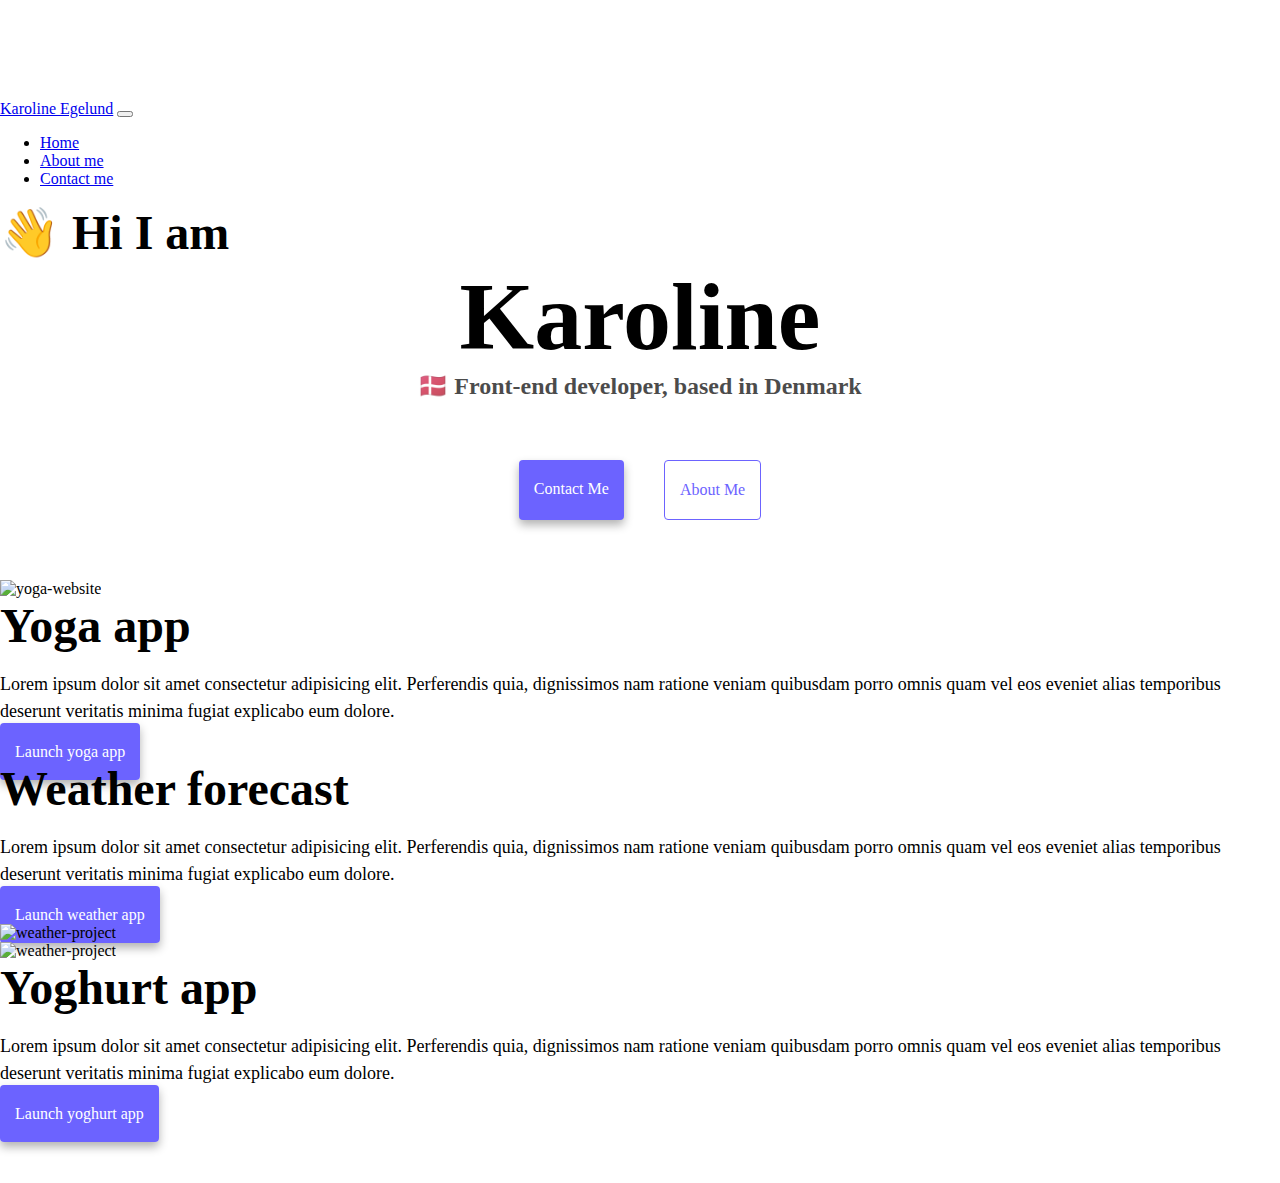
==== index.html @ 5d048329 "Created files" ====
<!DOCTYPE html>
<html lang="en">
  <head>
    <meta charset="UTF-8" />
    <meta http-equiv="X-UA-Compatible" content="IE=edge" />
    <meta name="viewport" content="width=device-width, initial-scale=1.0" />
    <title>Karoline Egelund</title>
    <link
      href="https://cdn.jsdelivr.net/npm/bootstrap@5.1.3/dist/css/bootstrap.min.css"
      rel="stylesheet"
      integrity="sha384-1BmE4kWBq78iYhFldvKuhfTAU6auU8tT94WrHftjDbrCEXSU1oBoqyl2QvZ6jIW3"
      crossorigin="anonymous"
    />
    <script
      src="https://cdn.jsdelivr.net/npm/bootstrap@5.1.3/dist/js/bootstrap.bundle.min.js"
      integrity="sha384-ka7Sk0Gln4gmtz2MlQnikT1wXgYsOg+OMhuP+IlRH9sENBO0LRn5q+8nbTov4+1p"
      crossorigin="anonymous"
    ></script>
    <link rel="stylesheet" href="styles.css" />
  </head>
  <body>
    <div class="container">
    <nav class="navbar navbar-expand-lg navbar-light bg-light fixed-top">
      <div class="container-fluid">
        <a class="navbar-brand ms-5" href="index.html">Karoline Egelund</a>
        <button
          class="navbar-toggler"
          type="button"
          data-bs-toggle="collapse"
          data-bs-target="#navbarNav"
          aria-controls="navbarNav"
          aria-expanded="false"
          aria-label="Toggle navigation"
        >
          <span class="navbar-toggler-icon"></span>
        </button>
        <div class="collapse navbar-collapse" id="navbarNav">
          <ul class="navbar-nav">
            <li class="nav-item">
              <a
                class="nav-link active"
                href="index.html"
                >Home</a
              >
            </li>
            <li class="nav-item">
              <a
                class="nav-link"
                href="about.html""
                >About me</a
              >
            </li>
            <li class="nav-item">
              <a
                class="nav-link"
                href="about.html#contact"
                >Contact me</a
              >
            </li>
          </ul>
        </div>
      </div>
    </nav>
    </div>
    <h2 class="text-center">👋 Hi I am</h2>
    <h1>Karoline</h1>
    <h3>🇩🇰 Front-end developer, based in Denmark</h3>

    <div class="navigation-links">
      <a href="about.html#contact" class="contact-link">Contact me</a>
      <a href="about.html" class="about-link">About me</a>
    </div>
    <div class="container">
    <div class="row">
      <div class="col-md-6">
        <img
          src="images/yoga.png"
          alt="yoga-website"
          class="img-fluid rounded"
        />
      </div>
          <div class="col-md-6">
            <h2 class="mb-3">Yoga app</h2>
            <p>
              Lorem ipsum dolor sit amet consectetur adipisicing elit. Perferendis
              quia, dignissimos nam ratione veniam quibusdam porro omnis quam vel
              eos eveniet alias temporibus deserunt veritatis minima fugiat
              explicabo eum dolore.
            </p>
            <div class="mt-5">
                <a href="#" class="primary-link">Launch yoga app</a>
              </div>
          </div>
      <div class="row mt-5">
      <div class="col-md-6">
        <h2 class="mb-3">Weather forecast</h2>
        <p>
          Lorem ipsum dolor sit amet consectetur adipisicing elit. Perferendis
          quia, dignissimos nam ratione veniam quibusdam porro omnis quam vel
          eos eveniet alias temporibus deserunt veritatis minima fugiat
          explicabo eum dolore.
        </p>
        <div class="mt-5">
            <a href="#" class="primary-link">Launch weather app</a>
          </div>
      </div>
      <div class="col-md-6">
          <img
            src="images/weather.png"
            alt="weather-project"
            class="img-fluid rounded"
          />
      </div>
    </div>
      <div class="row mt-5">
        <div class="col-md-6">
            <img
              src="images/yogurt.png"
              alt="weather-project"
              class="img-fluid rounded"
            />
        </div>
      <div class="col-md-6">
        <h2 class="mb-3">Yoghurt app</h2>
        <p>
          Lorem ipsum dolor sit amet consectetur adipisicing elit. Perferendis
          quia, dignissimos nam ratione veniam quibusdam porro omnis quam vel
          eos eveniet alias temporibus deserunt veritatis minima fugiat
          explicabo eum dolore.
        </p>
        <div class="mt-5">
          <a href="#" class="primary-link">Launch yoghurt app</a>
        </div>
      </div>
    </div>
    </div>
  </body>
</html>
---- styles.css ----
:root {
  --primary-color: #6c63ff;
  --secondary-color: #f5f2fe;
  --box-shadow: 0 5px 10px rgba(0, 0, 0, 0.3);
}

body {
  margin: 60px auto;
  margin-top: 100px;
}

h1,
h2,
h3 {
  text-align: center;
  margin: 0;
}

h1 {
  font-size: 96px;
}

h2 {
  font-size: 48px;
  text-align: left;
}

h3 {
  font-size: 24px;
  opacity: 0.7;
}

p {
  border-radius: 4px;
  font-size: 18px;
  line-height: 1.5;
  text-align: left;
}

.navigation-links {
  display: flex;
  margin-top: 40px;
  margin-bottom: 40px;
  justify-content: center;
}

.navigation-links a {
  margin: 20px;
  border-radius: 4px;
  padding: 20px 15px;
  text-decoration: none;
  text-transform: capitalize;
}

.contact-link {
  background: var(--primary-color);
  box-shadow: var(--box-shadow);
  color: white;
}

.about-link {
  color: var(--primary-color);
  border: 1px solid var(--primary-color);
}

.homepage-link {
  color: var(--primary-color);
  text-align: center;
  display: block;
}

.primary-link {
  text-align: center;
  text-decoration: none;
  color: white;
  background-color: var(--primary-color);
  padding: 20px 15px;
  border-radius: 4px;
  box-shadow: var(--box-shadow);
}

.about-paragraphs {
  display: flex;
  margin: 30px 0;
}

.about-paragraphs p {
  margin: 10px;
}

.email-link {
  display: flex;
  justify-content: center;
  color: var(--primary-color);
  font-size: 28px;
  text-decoration: none;
}

.email-link:hover {
  text-decoration: underline;
}
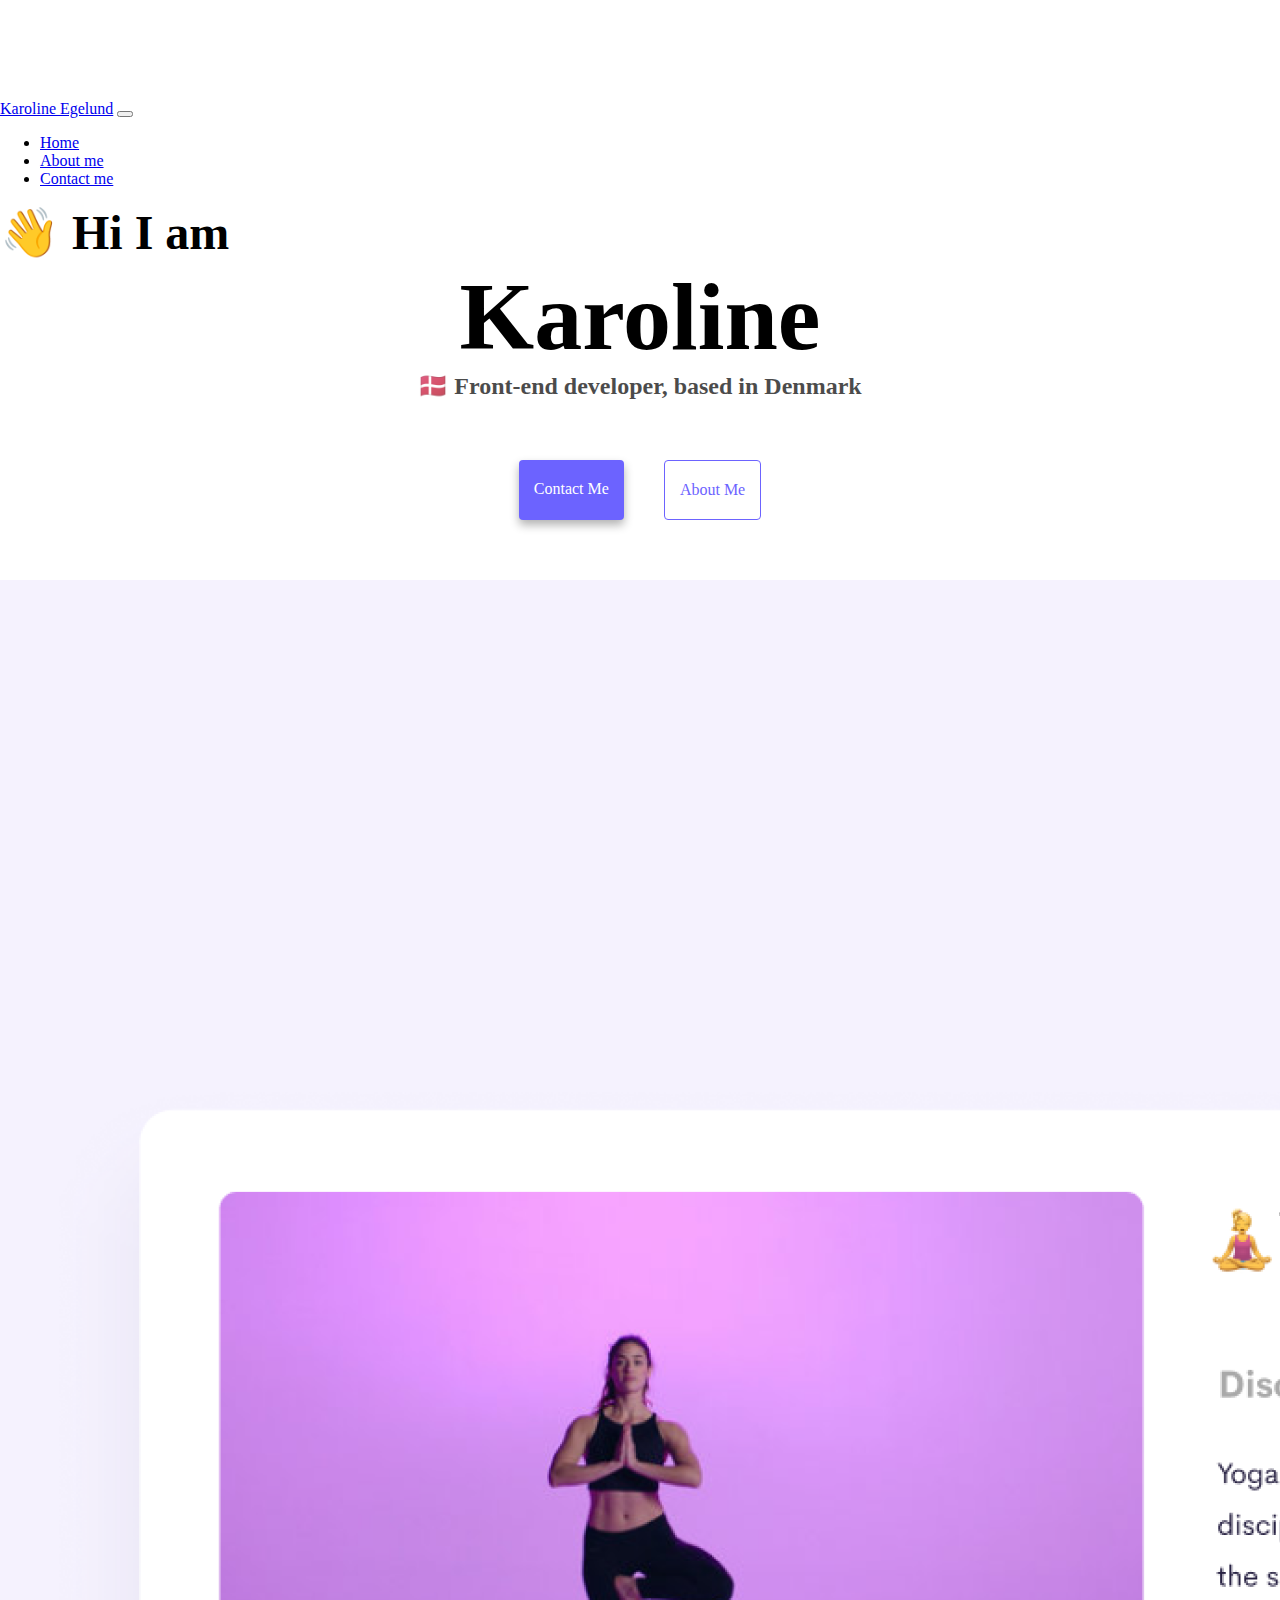
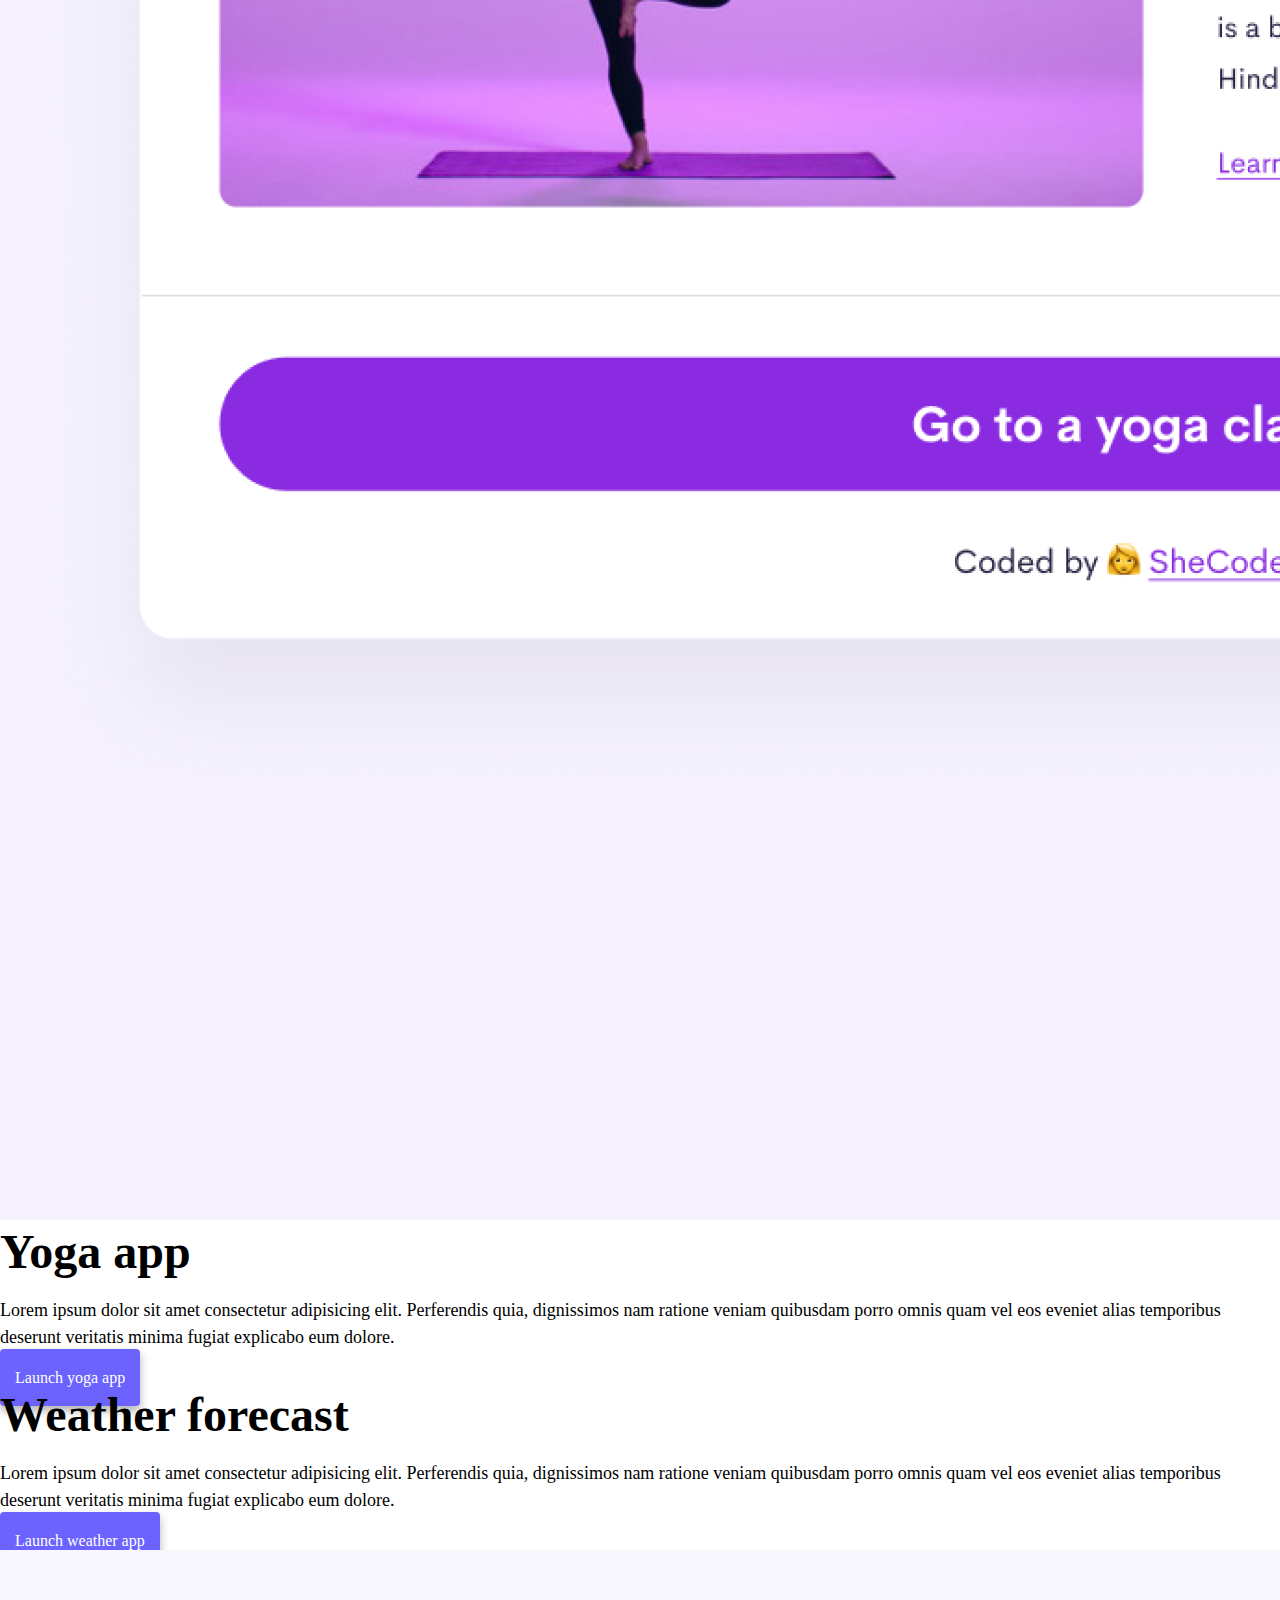
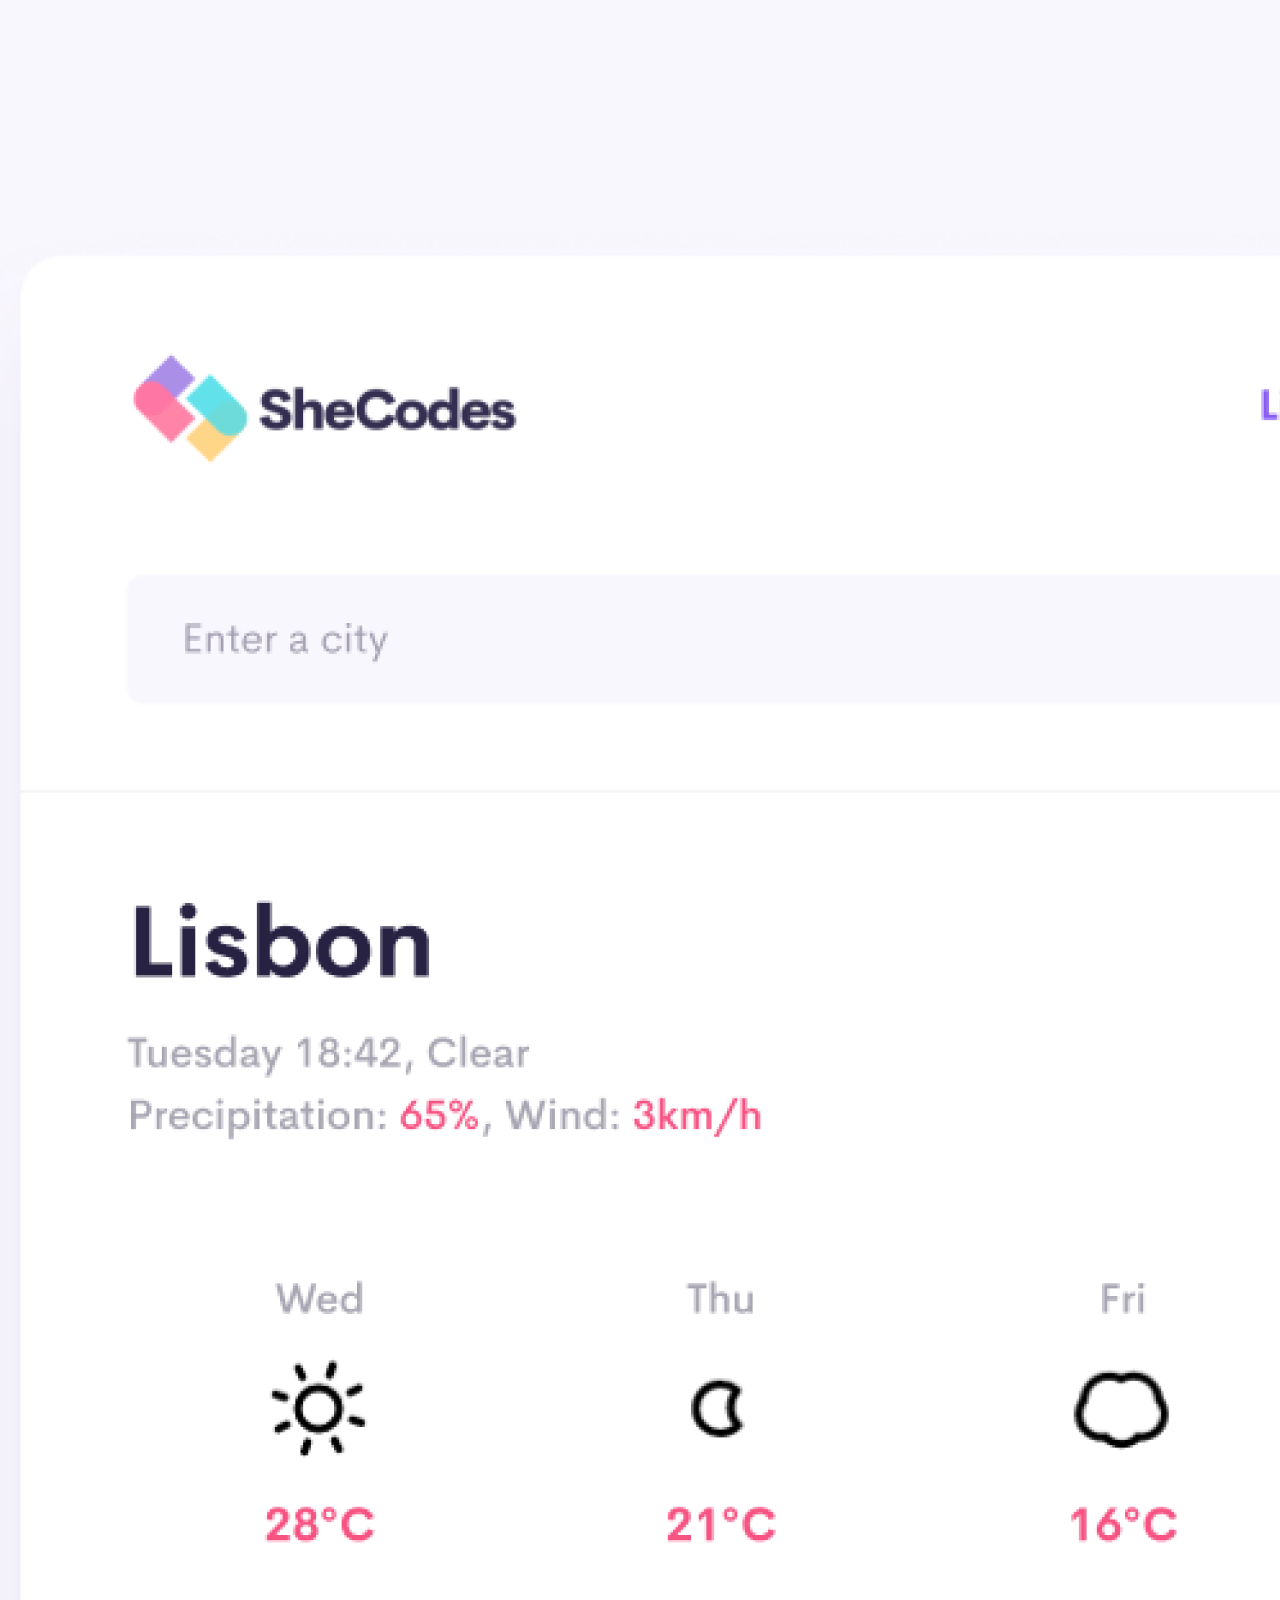
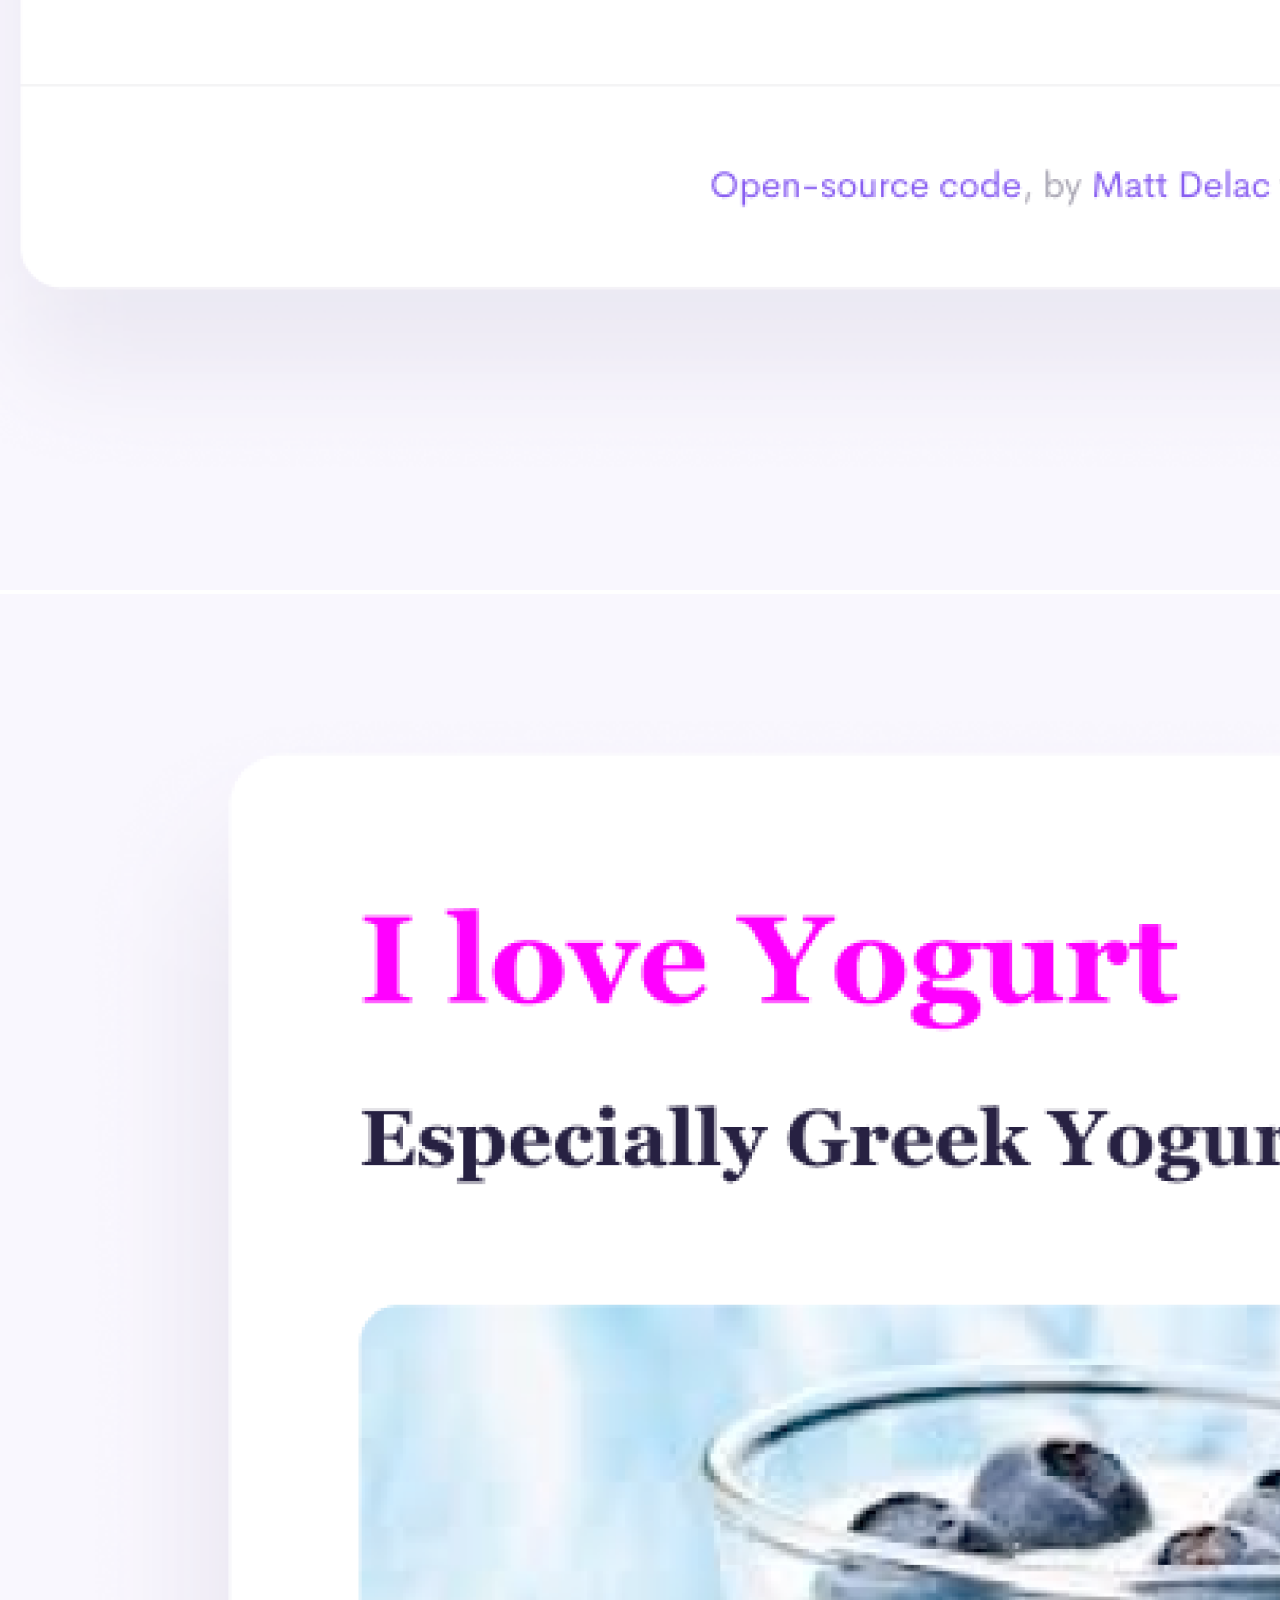
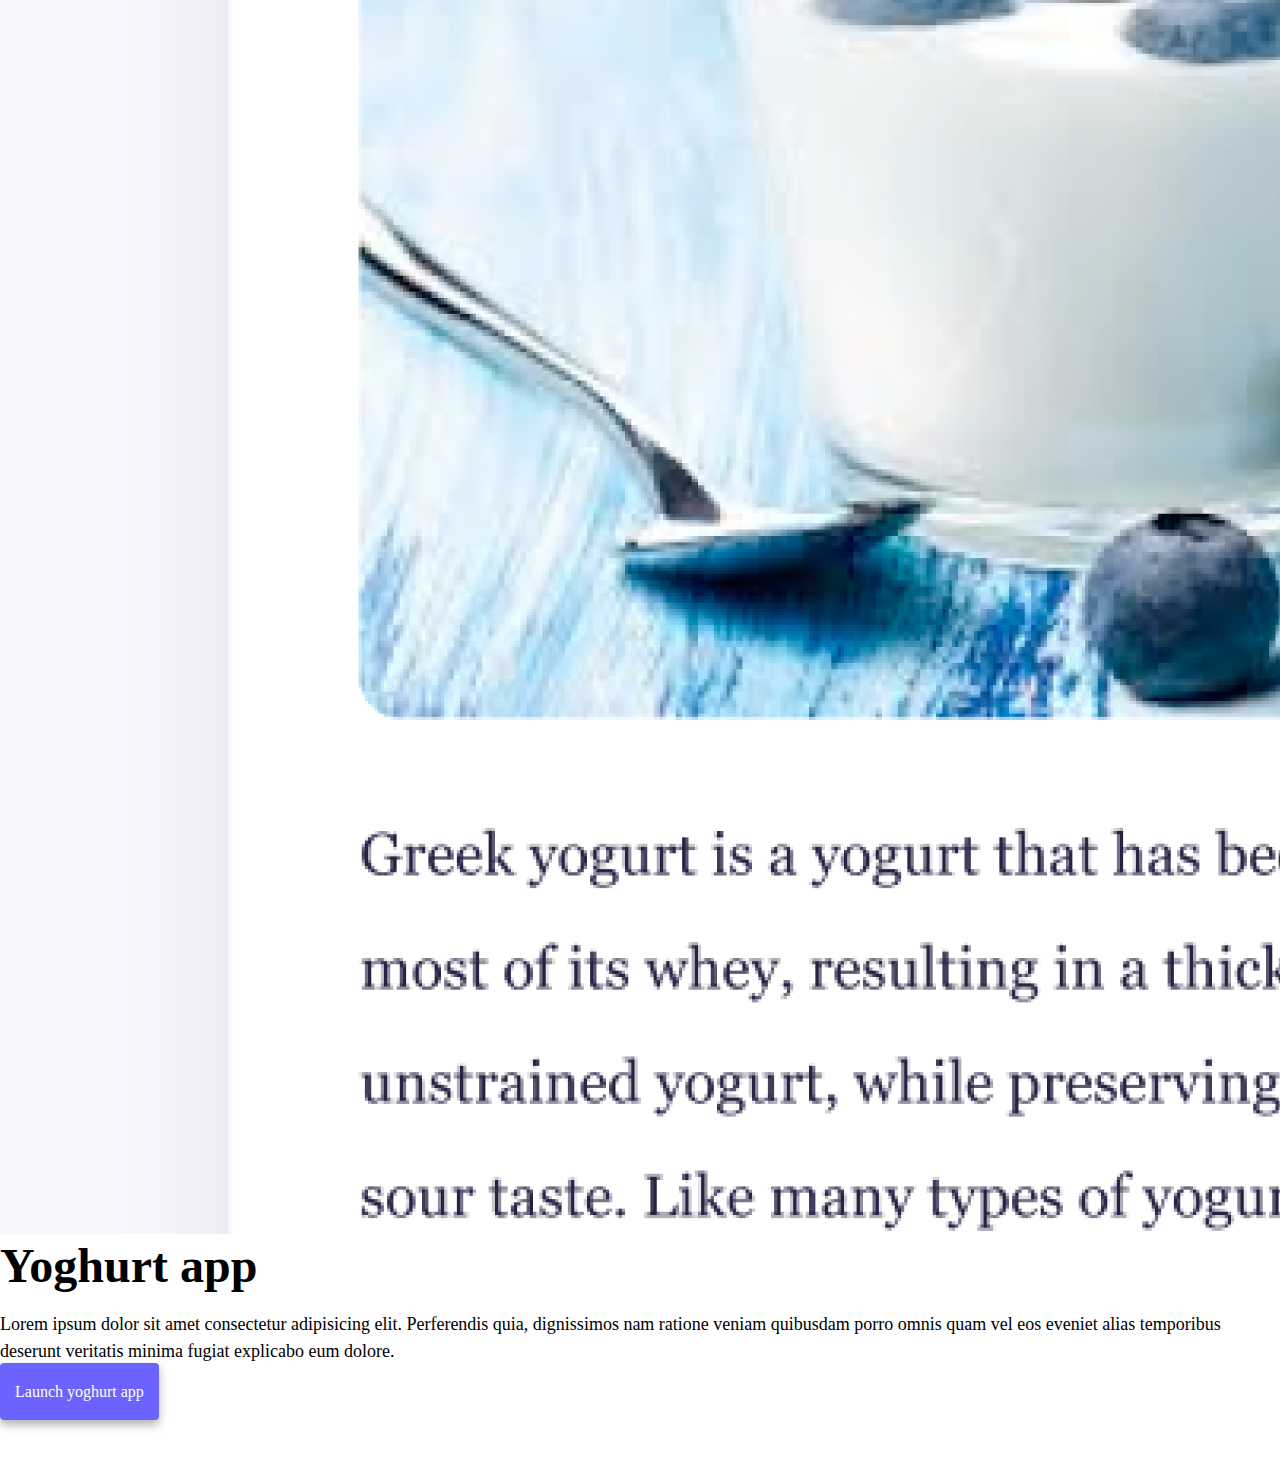
==== commit ae6fbe14: "SEO and responsive" ====
--- a/index.html
+++ b/index.html
@@ -3,8 +3,10 @@
   <head>
     <meta charset="UTF-8" />
     <meta http-equiv="X-UA-Compatible" content="IE=edge" />
-    <meta name="viewport" content="width=device-width, initial-scale=1.0" />
-    <title>Karoline Egelund</title>
+    <meta name="viewport" content="width=device-width, initial-scale=1.0" 
+    <meta name="description" content="Homepage of front-end developer Karoline Egelund"
+    />
+    <title>Front-end developer | Karoline Egelund</title>
     <link
       href="https://cdn.jsdelivr.net/npm/bootstrap@5.1.3/dist/css/bootstrap.min.css"
       rel="stylesheet"
@@ -40,6 +42,7 @@
               <a
                 class="nav-link active"
                 href="index.html"
+                title="link to homepage"
                 >Home</a
               >
             </li>
@@ -47,6 +50,7 @@
               <a
                 class="nav-link"
                 href="about.html""
+                title="information about Karoline Egelund"
                 >About me</a
               >
             </li>
@@ -54,6 +58,7 @@
               <a
                 class="nav-link"
                 href="about.html#contact"
+                title="contact information"
                 >Contact me</a
               >
             </li>
@@ -62,21 +67,22 @@
       </div>
     </nav>
     </div>
-    <h2 class="text-center">👋 Hi I am</h2>
-    <h1>Karoline</h1>
+    <div class="introduction">
+      <h2 class="text-center">👋 Hi I am</h2>
+      <h1>Karoline</h1>
+    </div>
     <h3>🇩🇰 Front-end developer, based in Denmark</h3>
-
     <div class="navigation-links">
-      <a href="about.html#contact" class="contact-link">Contact me</a>
-      <a href="about.html" class="about-link">About me</a>
+      <a href="about.html#contact" class="contact-link" title="contact information">Contact me</a>
+      <a href="about.html" class="about-link" title="information about Karoline">About me</a>
     </div>
-    <div class="container">
+    <div class="container my-work">
     <div class="row">
       <div class="col-md-6">
         <img
           src="images/yoga.png"
           alt="yoga-website"
-          class="img-fluid rounded"
+          class="img-fluid rounded d-none d-md-block"
         />
       </div>
           <div class="col-md-6">
@@ -108,7 +114,7 @@
           <img
             src="images/weather.png"
             alt="weather-project"
-            class="img-fluid rounded"
+            class="img-fluid rounded d-none d-md-block"
           />
       </div>
     </div>
@@ -117,7 +123,7 @@
             <img
               src="images/yogurt.png"
               alt="weather-project"
-              class="img-fluid rounded"
+              class="img-fluid rounded d-none d-md-block"
             />
         </div>
       <div class="col-md-6">
--- a/styles.css
+++ b/styles.css
@@ -2,6 +2,26 @@
   --primary-color: #6c63ff;
   --secondary-color: #f5f2fe;
   --box-shadow: 0 5px 10px rgba(0, 0, 0, 0.3);
+}
+
+@media (max-width: 576px) {
+  .my-work h2 {
+    text-align: center;
+    font-size: 30px;
+  }
+  .my-work p {
+    text-align: center;
+    font-size: 16px;
+  }
+  .my-work {
+    text-align: center;
+  }
+  .introduction h1 {
+    font-size: 50px;
+  }
+  .introduction h2 {
+    font-size: 30px;
+  }
 }
 
 body {
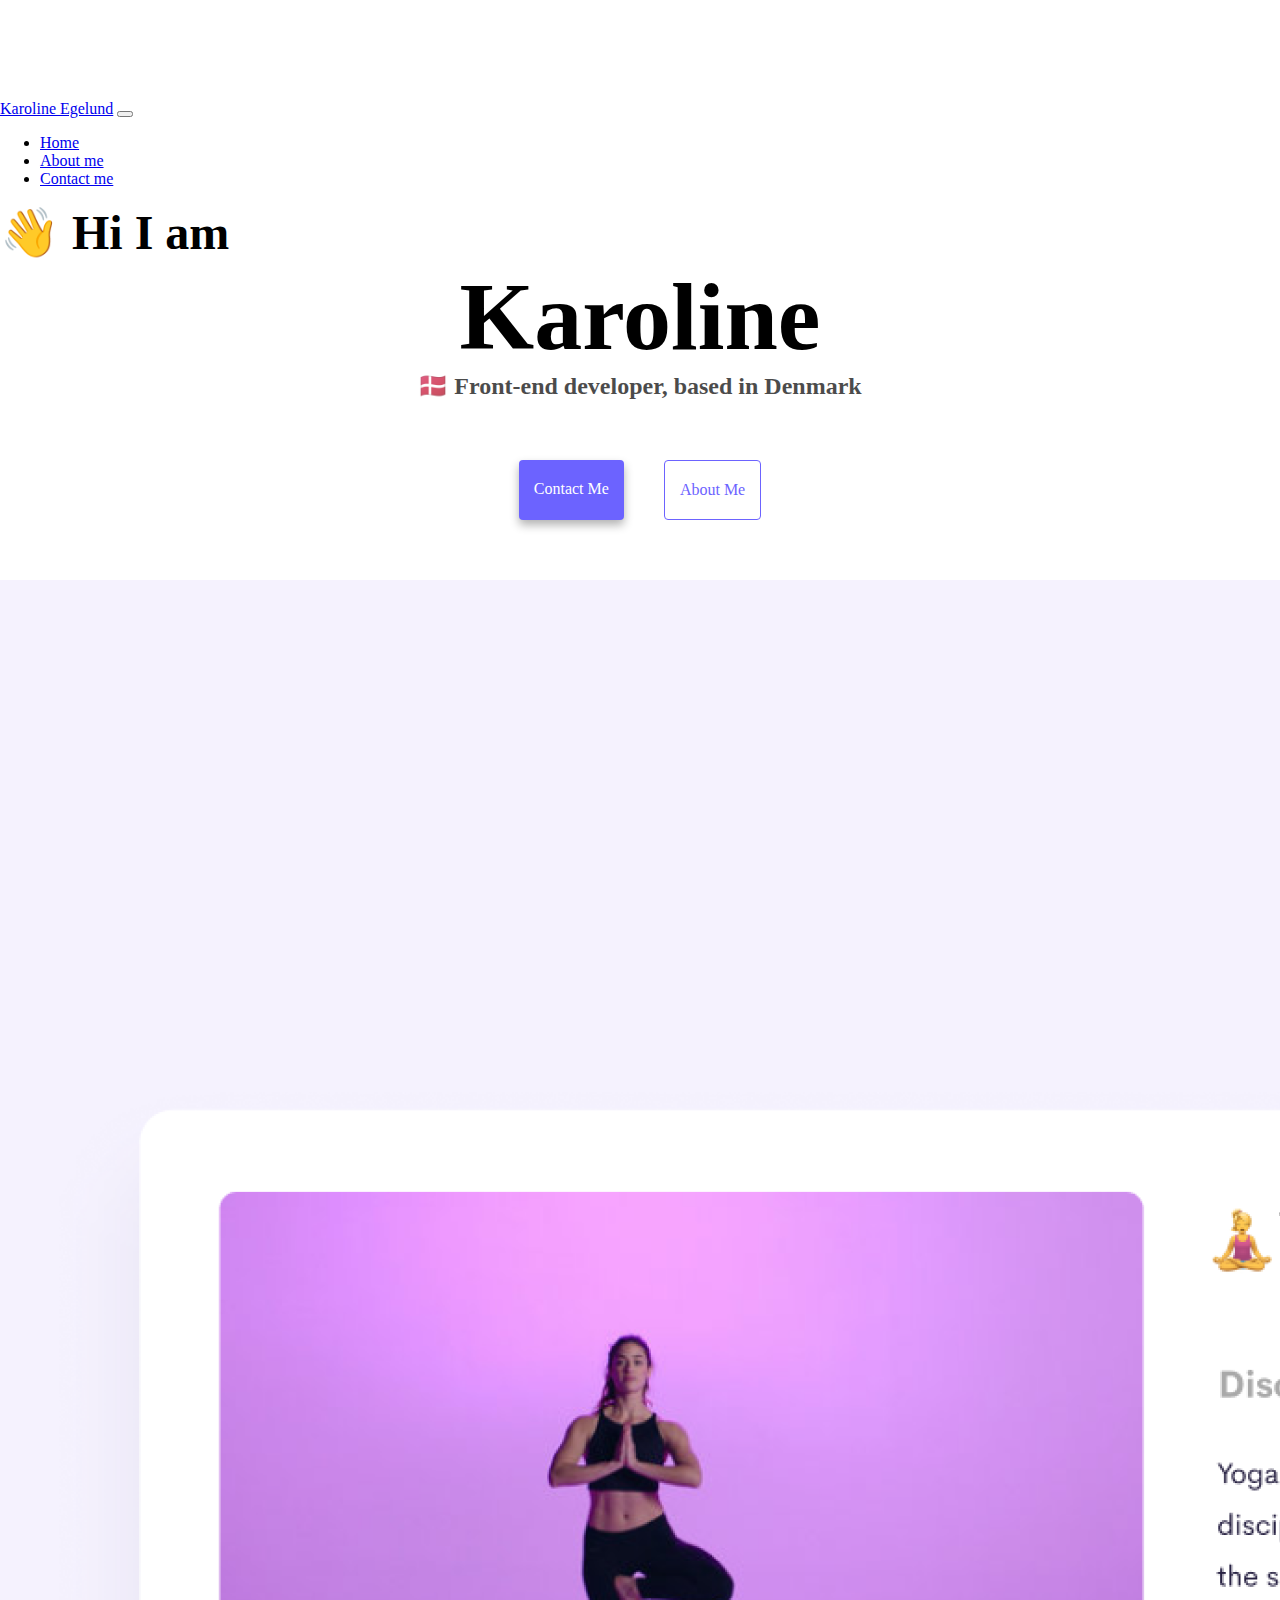
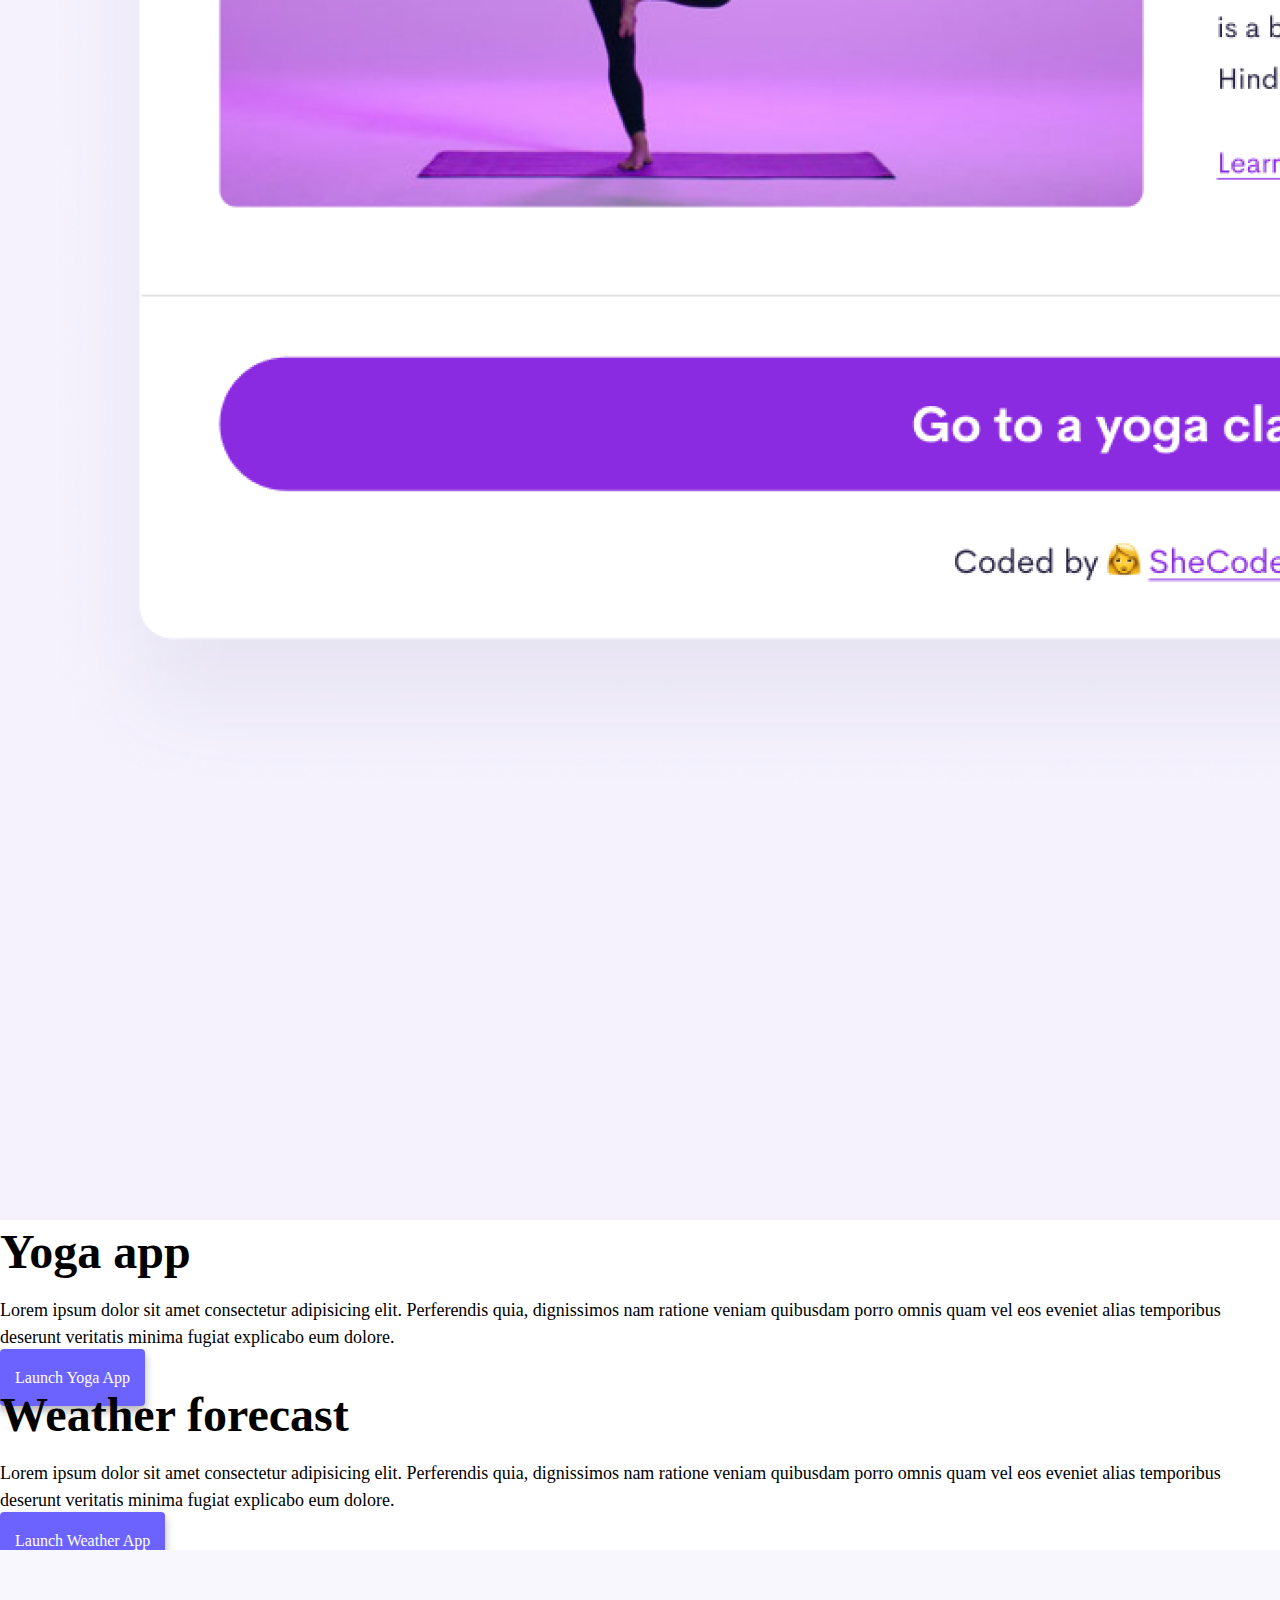
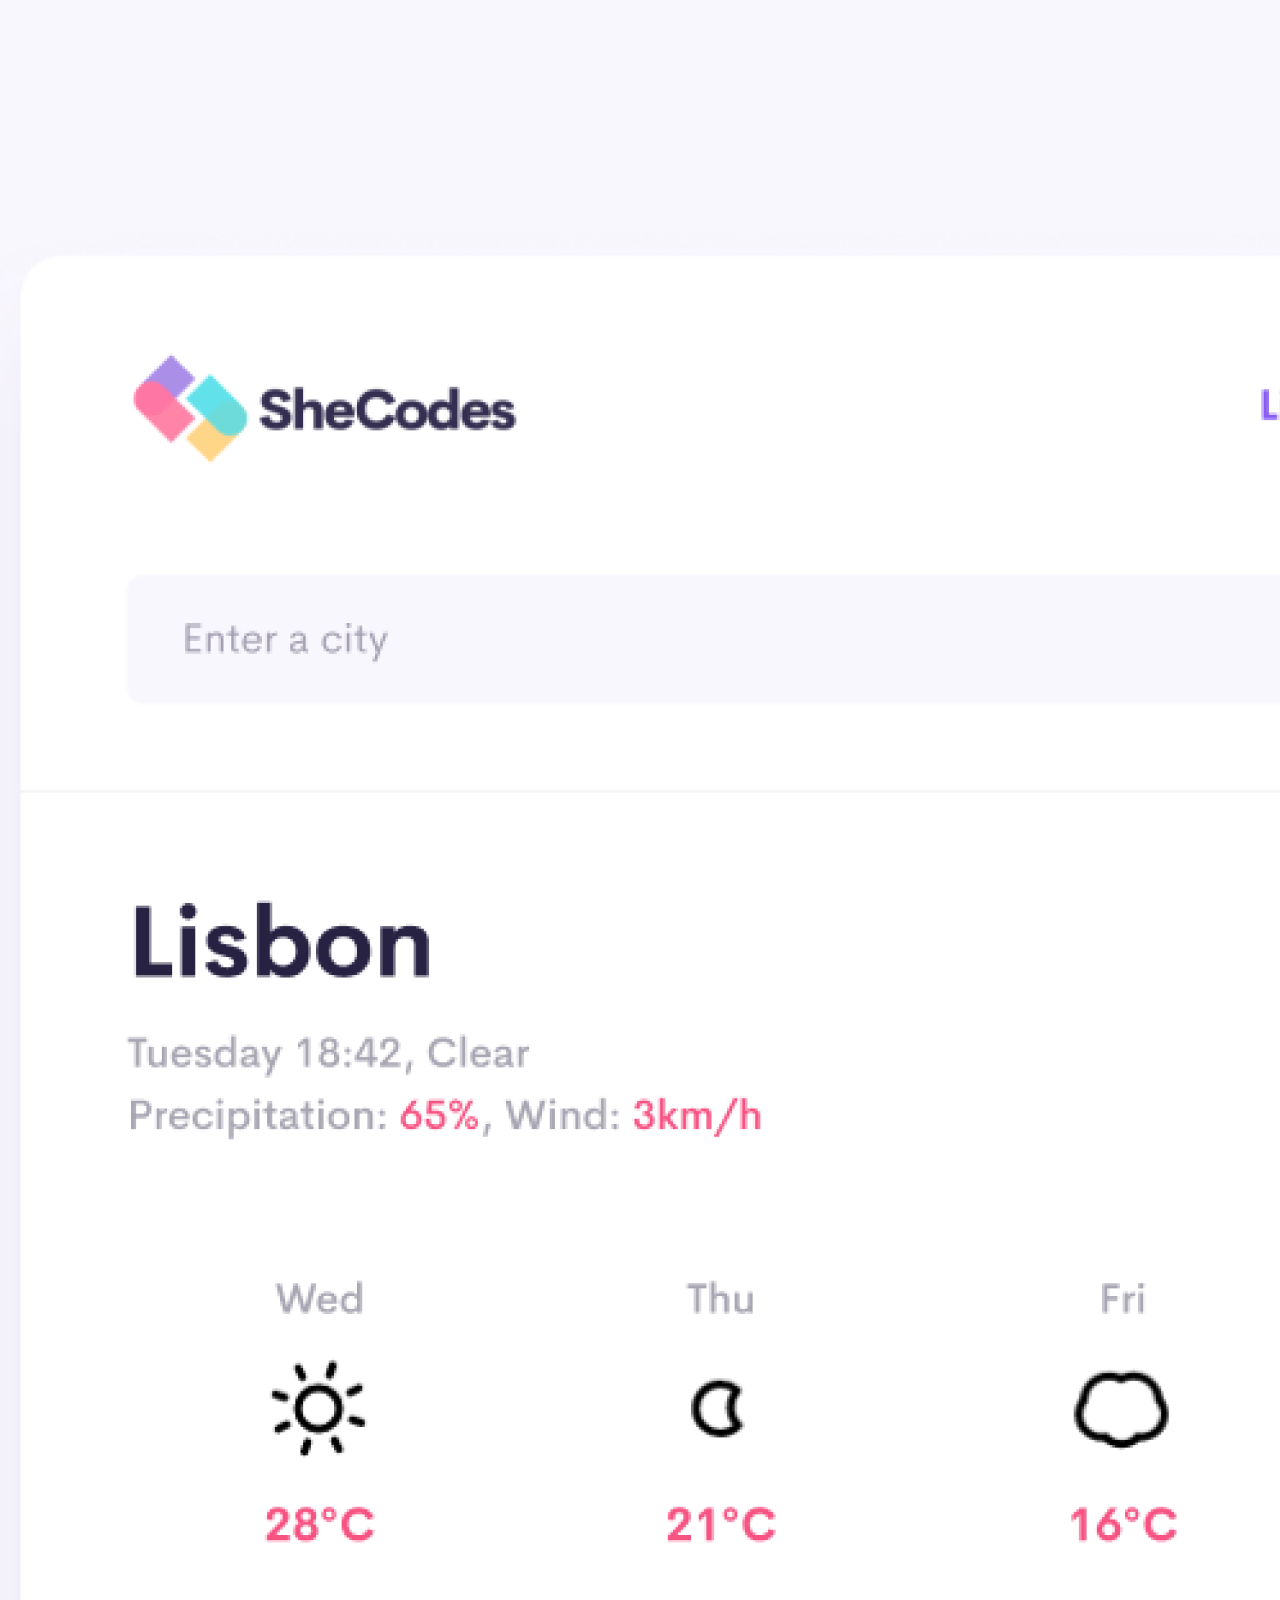
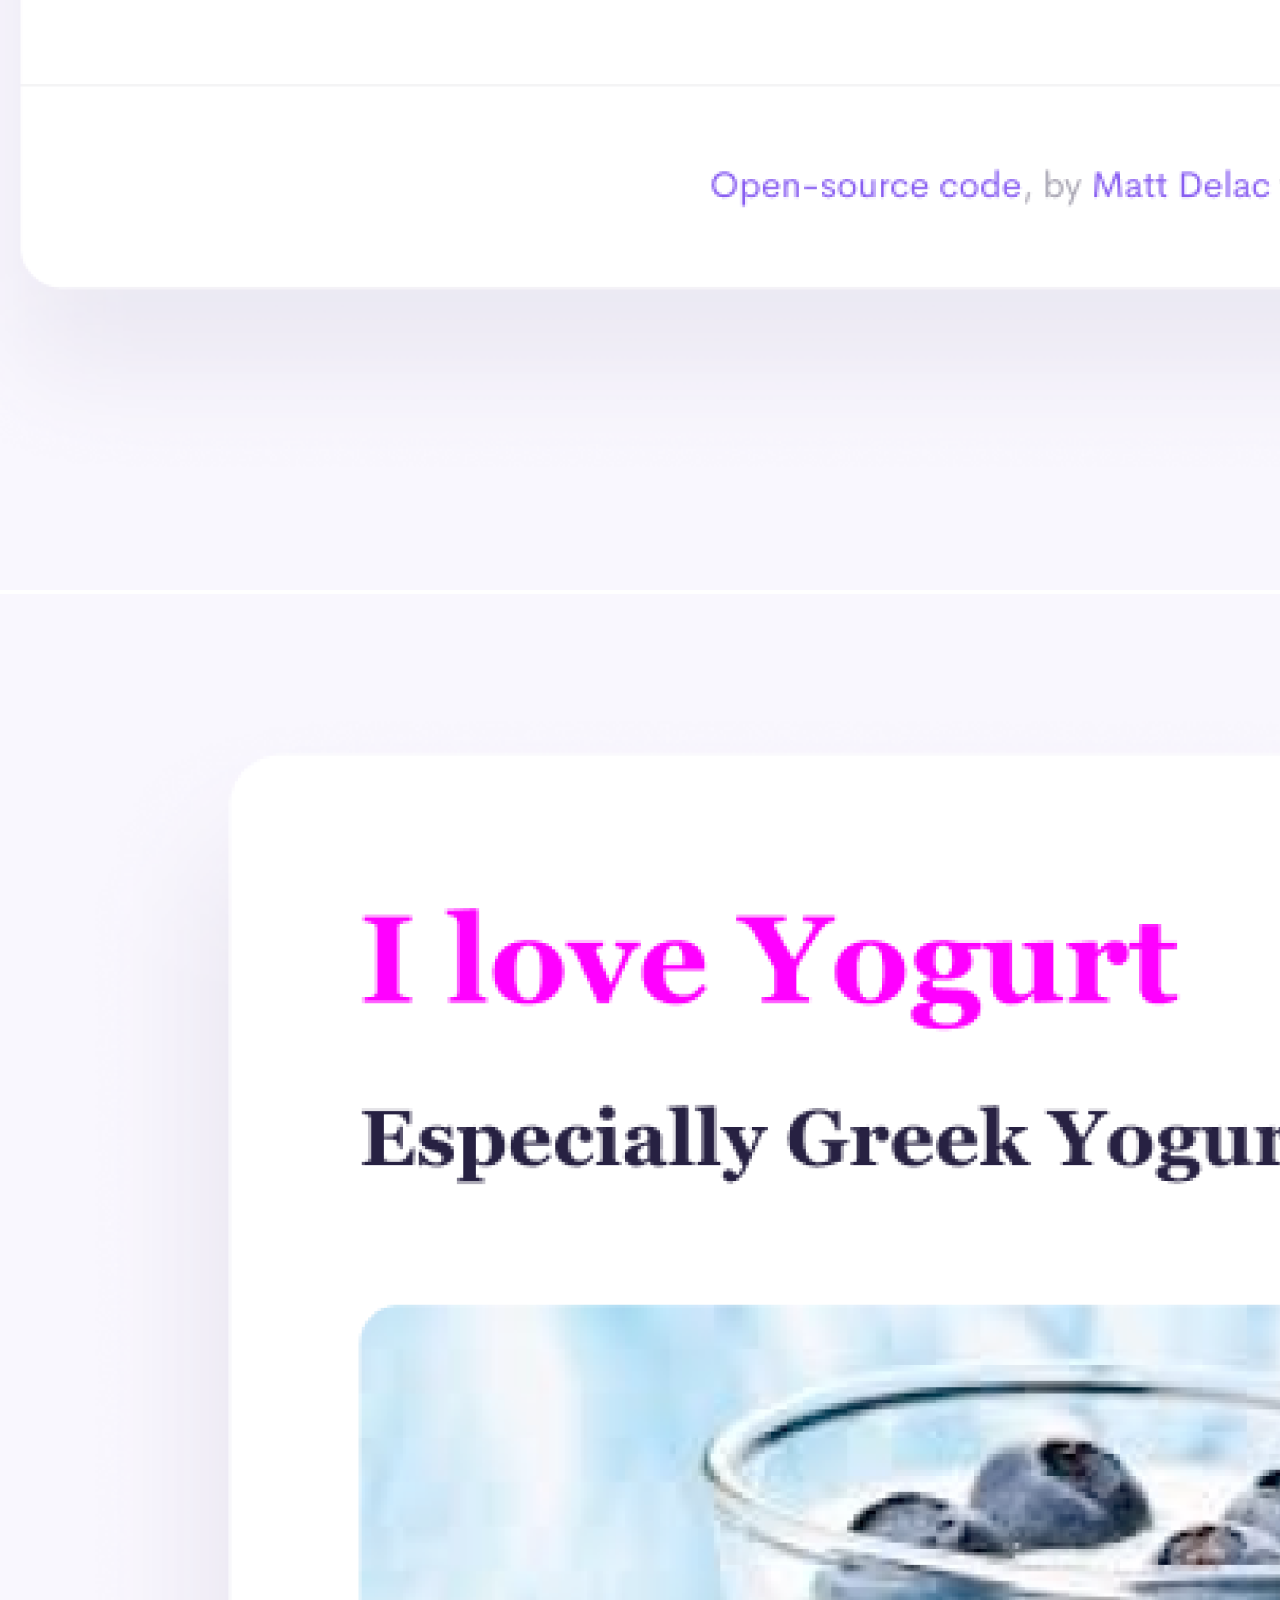
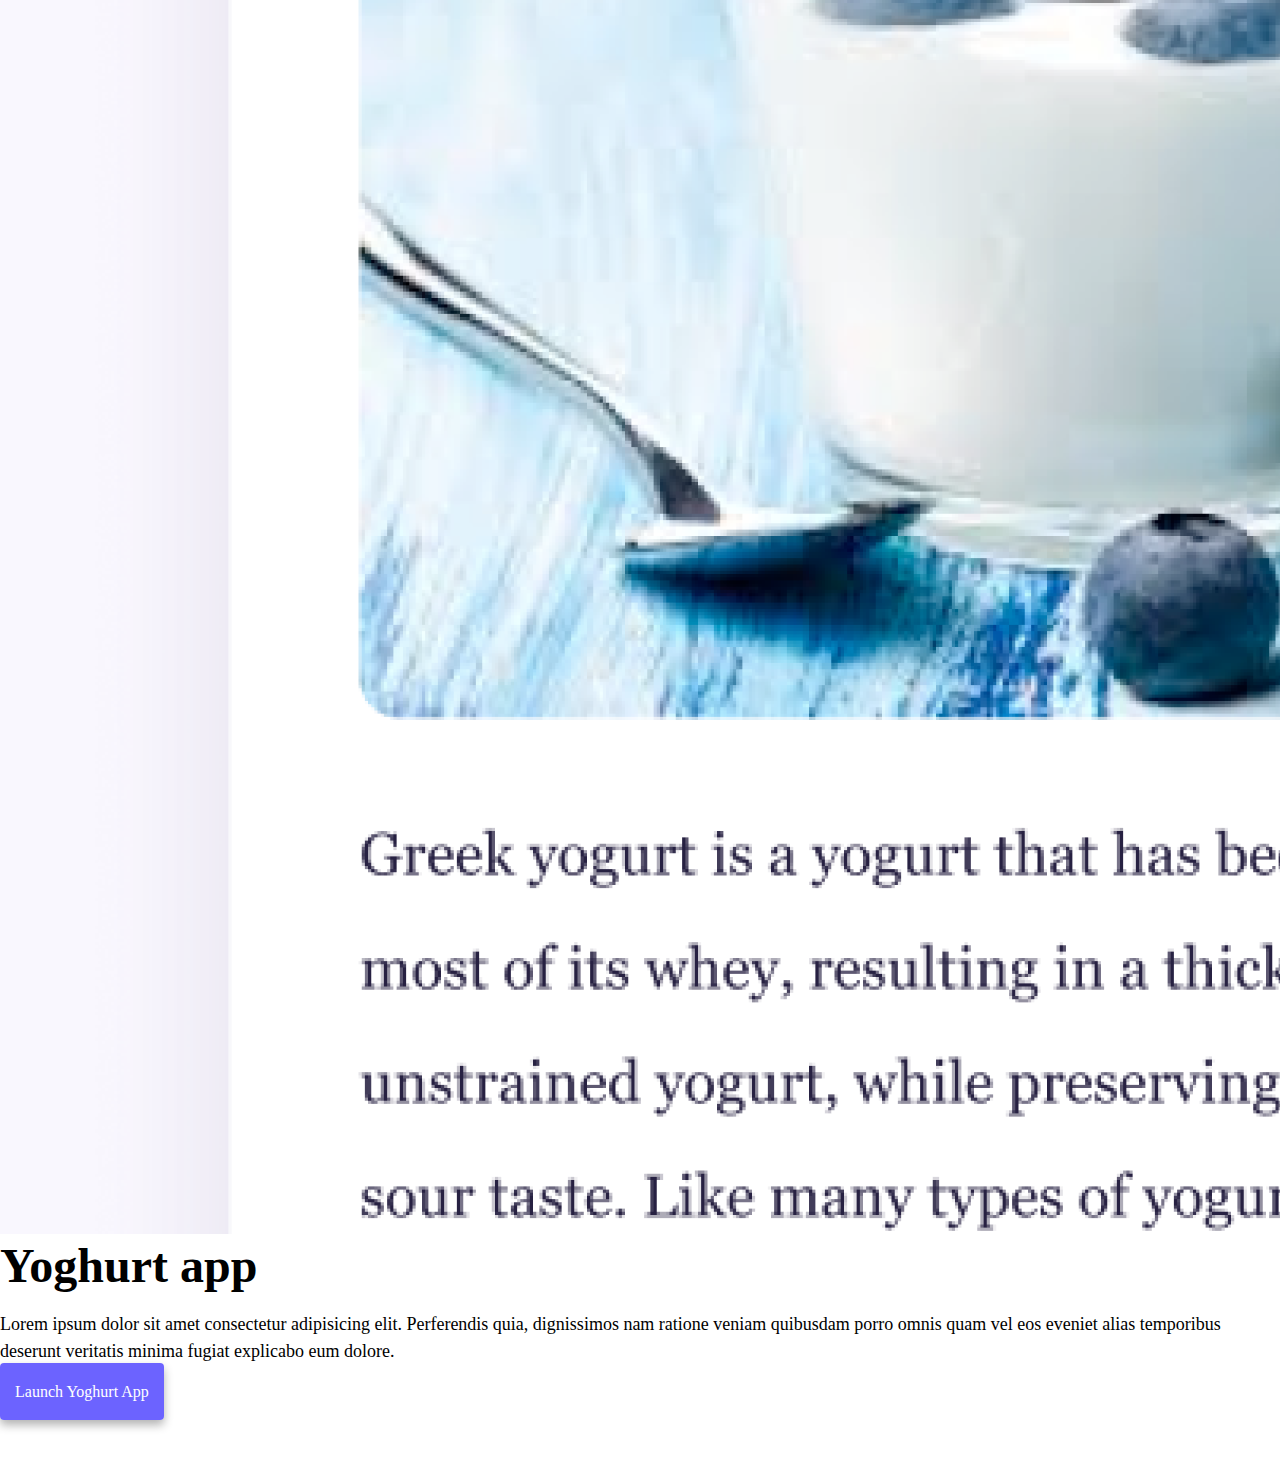
==== commit aeaceb32: "seo and responsive edits" ====
--- a/index.html
+++ b/index.html
@@ -94,7 +94,7 @@
               explicabo eum dolore.
             </p>
             <div class="mt-5">
-                <a href="#" class="primary-link">Launch yoga app</a>
+                <a href="#" class="primary-link" title="Launch yoga app">Launch yoga app</a>
               </div>
           </div>
       <div class="row mt-5">
@@ -107,7 +107,7 @@
           explicabo eum dolore.
         </p>
         <div class="mt-5">
-            <a href="#" class="primary-link">Launch weather app</a>
+            <a href="#" class="primary-link" title="Launch weather app">Launch weather app</a>
           </div>
       </div>
       <div class="col-md-6">
@@ -122,7 +122,7 @@
         <div class="col-md-6">
             <img
               src="images/yogurt.png"
-              alt="weather-project"
+              alt="yoghurt-project"
               class="img-fluid rounded d-none d-md-block"
             />
         </div>
@@ -135,7 +135,7 @@
           explicabo eum dolore.
         </p>
         <div class="mt-5">
-          <a href="#" class="primary-link">Launch yoghurt app</a>
+          <a href="#" class="primary-link" title="Launch yoghurt app">Launch yoghurt app</a>
         </div>
       </div>
     </div>
--- a/styles.css
+++ b/styles.css
@@ -16,11 +16,15 @@
   .my-work {
     text-align: center;
   }
-  .introduction h1 {
-    font-size: 50px;
+  #about-heading {
+    font-size: 40px;
+    margin-top: 40px;
   }
-  .introduction h2 {
-    font-size: 30px;
+  .project-photo {
+    margin-bottom: 30px;
+  }
+  .email-link {
+    margin-bottom: 40px;
   }
 }
 
@@ -36,7 +40,8 @@
   margin: 0;
 }
 
-h1 {
+h1,
+.heading-one {
   font-size: 96px;
 }
 
@@ -55,6 +60,10 @@
   font-size: 18px;
   line-height: 1.5;
   text-align: left;
+}
+
+#about-heading {
+  margin-top: 60px;
 }
 
 .navigation-links {
@@ -97,6 +106,7 @@
   padding: 20px 15px;
   border-radius: 4px;
   box-shadow: var(--box-shadow);
+  text-transform: capitalize;
 }
 
 .about-paragraphs {
